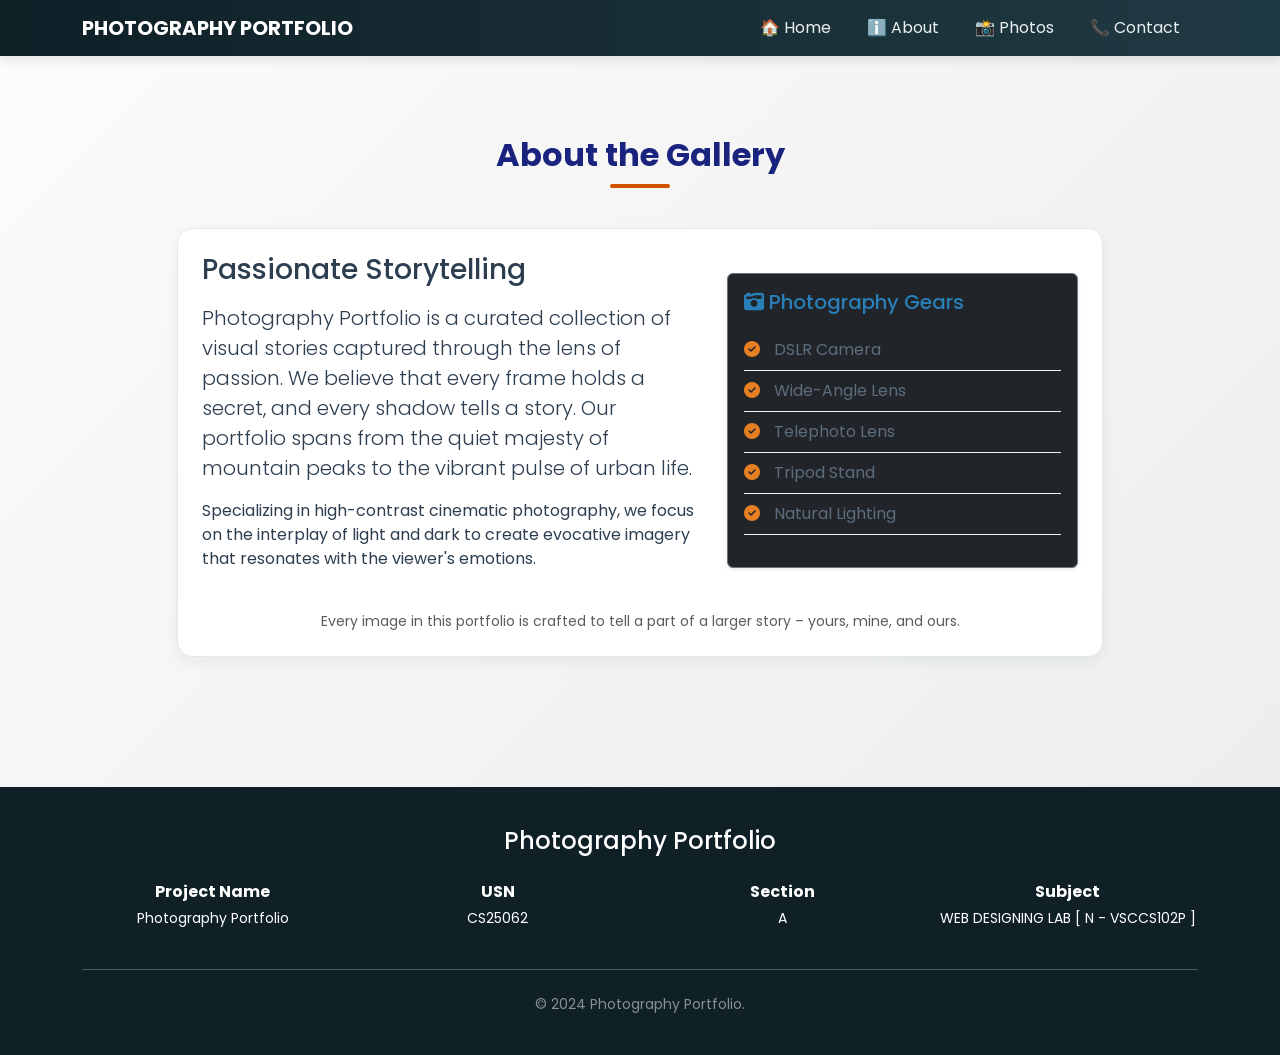
==== about.html @ d5c02a0a "Add about.html for photography portfolio" ====
<!DOCTYPE html>
<html>
<head>
    <title>Photography Portfolio | About</title>
    <meta charset="UTF-8">
    <meta name="viewport" content="width=device-width, initial-scale=1">
    <link href="https://cdn.jsdelivr.net/npm/bootstrap@5.3.0/dist/css/bootstrap.min.css" rel="stylesheet">
    <link rel="stylesheet" href="https://cdnjs.cloudflare.com/ajax/libs/font-awesome/6.4.0/css/all.min.css">
    <link rel="stylesheet" href="style.css">
</head>
<body>
<nav class="navbar navbar-expand-lg navbar-dark sticky-top">
    <div class="container">
        <a class="navbar-brand fw-bold" href="index.html">PHOTOGRAPHY PORTFOLIO</a>
        <button class="navbar-toggler" type="button" data-bs-toggle="collapse" data-bs-target="#navbarNav">
            <span class="navbar-toggler-icon"></span>
        </button>
        <div class="collapse navbar-collapse" id="navbarNav">
            <ul class="navbar-nav ms-auto">
                <li class="nav-item">
                    <a class="nav-link" href="index.html">🏠 Home</a>
                </li>
                <li class="nav-item">
                    <a class="nav-link active" href="about.html">ℹ️ About</a>
                </li>
                <li class="nav-item">
                    <a class="nav-link" href="photos.html">📸 Photos</a>
                </li>
                <li class="nav-item">
                    <a class="nav-link" href="contact.html">📞 Contact</a>
                </li>
            </ul>
        </div>
    </div>
</nav>

<section id="about">
    <div class="container">
        <h2 class="section-title">About the Gallery</h2>
        <div class="row justify-content-center">
            <div class="col-md-10">
                <div class="card p-4">
                    <div class="row align-items-center">
                        <div class="col-md-7">
                            <h3>Passionate Storytelling</h3>
                            <p class="lead mt-3">
                                Photography Portfolio is a curated collection of visual stories captured through the lens of passion. We believe that every frame holds a secret, and every shadow tells a story. Our portfolio spans from the quiet majesty of mountain peaks to the vibrant pulse of urban life.
                            </p>
                            <p>
                                Specializing in high-contrast cinematic photography, we focus on the interplay of light and dark to create evocative imagery that resonates with the viewer's emotions.
                            </p>
                        </div>
                        <div class="col-md-5">
                            <div class="p-3 bg-dark rounded shadow-sm border border-secondary">
                                <h5 class="mb-3 text-info"><i class="fas fa-camera-retro"></i> Photography Gears</h5>
                                <ul class="gear-list p-0">
                                    <li><i class="fas fa-check-circle"></i> DSLR Camera</li>
                                    <li><i class="fas fa-check-circle"></i> Wide-Angle Lens</li>
                                    <li><i class="fas fa-check-circle"></i> Telephoto Lens</li>
                                    <li><i class="fas fa-check-circle"></i> Tripod Stand</li>
                                    <li><i class="fas fa-check-circle"></i> Natural Lighting</li>
                                </ul>
                            </div>
                        </div>
                    </div>
                    <div class="mt-4 text-center small text-muted">
                        Every image in this portfolio is crafted to tell a part of a larger story – yours, mine, and ours.
                    </div>
                </div>
            </div>
        </div>
    </div>
</section>

<footer class="text-white text-center">
    <div class="container">
        <h4 class="mb-4">Photography Portfolio</h4>
        <div class="row">
            <div class="col-md-3">
                <p class="mb-1 fw-bold">Project Name</p>
                <p class="small">Photography Portfolio</p>
            </div>
            <div class="col-md-3">
                <p class="mb-1 fw-bold">USN</p>
                <p class="small">CS25062</p>
            </div>
            <div class="col-md-3">
                <p class="mb-1 fw-bold">Section</p>
                <p class="small">A</p>
            </div>
            <div class="col-md-3">
                <p class="mb-1 fw-bold">Subject</p>
                <p class="small">WEB DESIGNING LAB [ N - VSCCS102P ]</p>
            </div>
        </div>
        <hr class="bg-secondary my-4">
        <p class="mb-0 small opacity-50">© 2024 Photography Portfolio.</p>
    </div>
</footer>

<script src="https://cdn.jsdelivr.net/npm/bootstrap@5.3.0/dist/js/bootstrap.bundle.min.js"></script>
</body>
</html>
---- style.css ----
@import url('https://fonts.googleapis.com/css2?family=Poppins:wght@300;400;600;700&display=swap');

body {
font-family: 'Poppins', sans-serif;
background: linear-gradient(135deg, #fdfbfb 0%, #ebedee 100%);
background-attachment: fixed;
color: #34495e;
margin: 0;
padding: 0;
}

.navbar {
background: linear-gradient(90deg, #0f2027 0%, #203a43 100%) !important;
transition: all 0.3s ease;
box-shadow: 0 4px 10px rgba(0, 0, 0, 0.1);
}

.nav-link {
color: #ecf0f1 !important;
transition: color 0.3s ease, transform 0.3s ease;
margin: 0 10px;
}

.nav-link:hover {
color: #f39c12 !important;
transform: scale(1.1);
}

section {
padding: 80px 0;
}

.card {
background: #ffffff;
border: 1px solid #e1e8ed;
color: #2c3e50;
backdrop-filter: none;
transition: transform 0.4s ease, box-shadow 0.4s ease;
border-radius: 15px;
box-shadow: 0 5px 15px rgba(0, 0, 0, 0.05);
}

.card h3 {
color: #2c3e50;
}

.card:hover {
transform: translateY(-10px) scale(1.02);
box-shadow: 0 15px 40px rgba(0, 0, 0, 0.1);
}

.carousel-item img {
height: 450px;
object-fit: cover;
border-radius: 20px;
}

.carousel {
border-radius: 20px;
overflow: hidden;
box-shadow: 0 10px 25px rgba(0, 0, 0, 0.1);
}

.section-title {
font-weight: 700;
margin-bottom: 40px;
text-align: center;
position: relative;
color: #1a237e;
}

.section-title::after {
content: '';
display: block;
width: 60px;
height: 4px;
background: #d35400;
margin: 10px auto;
border-radius: 2px;
}

.bg-black.bg-opacity-25 {
background-color: rgba(0, 0, 0, 0.03) !important;
}

.map-container {
height: 350px;
border-radius: 15px;
overflow: hidden;
border: 2px solid #e1e8ed;
}

footer {
background: #0f2027;
padding: 40px 0;
margin-top: 50px;
color: #ecf0f1 !important;
}

.gear-list li {
list-style: none;
padding: 8px 0;
border-bottom: 1px solid #f1f1f1;
color: #5d6d7e;
}

.gear-list li i {
color: #e67e22;
margin-right: 10px;
}

.text-info {
color: #2980b9 !important;
}

.smooth-transition {
transition: all 0.4s ease;
}
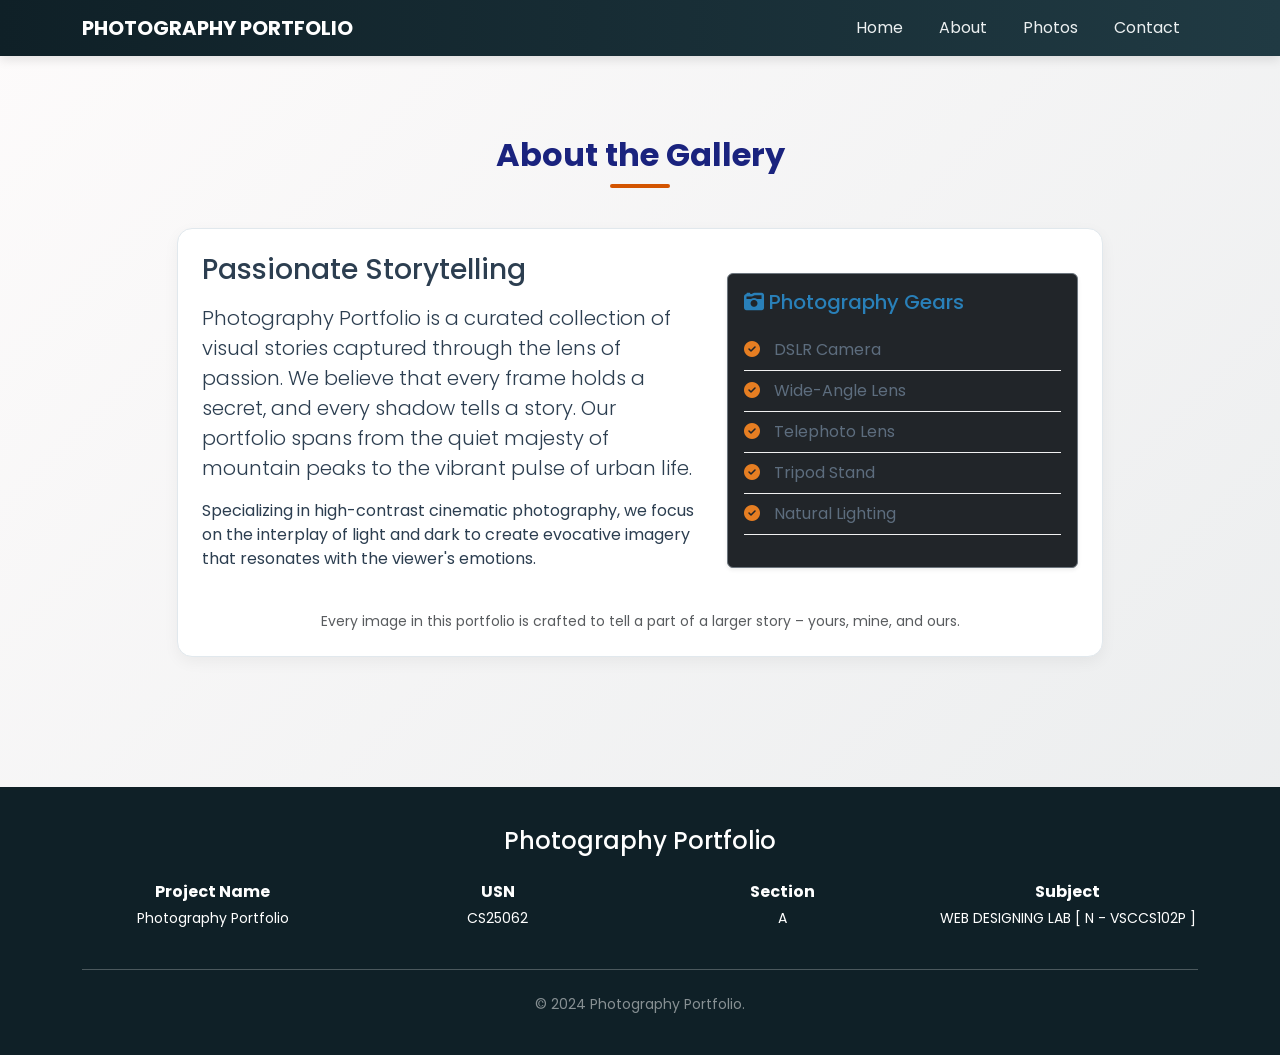
==== commit 8c900113: "Remove emojis from navigation links in about.html" ====
--- a/about.html
+++ b/about.html
@@ -7,6 +7,7 @@
     <link href="https://cdn.jsdelivr.net/npm/bootstrap@5.3.0/dist/css/bootstrap.min.css" rel="stylesheet">
     <link rel="stylesheet" href="https://cdnjs.cloudflare.com/ajax/libs/font-awesome/6.4.0/css/all.min.css">
     <link rel="stylesheet" href="style.css">
+    <link rel="icon" type="image/png" href="favicon.png">
 </head>
 <body>
 <nav class="navbar navbar-expand-lg navbar-dark sticky-top">
@@ -17,19 +18,19 @@
         </button>
         <div class="collapse navbar-collapse" id="navbarNav">
             <ul class="navbar-nav ms-auto">
-                <li class="nav-item">
-                    <a class="nav-link" href="index.html">🏠 Home</a>
-                </li>
-                <li class="nav-item">
-                    <a class="nav-link active" href="about.html">ℹ️ About</a>
-                </li>
-                <li class="nav-item">
-                    <a class="nav-link" href="photos.html">📸 Photos</a>
-                </li>
-                <li class="nav-item">
-                    <a class="nav-link" href="contact.html">📞 Contact</a>
-                </li>
-            </ul>
+    <li class="nav-item">
+        <a class="nav-link" href="index.html"> Home</a>
+    </li>
+    <li class="nav-item">
+        <a class="nav-link active" href="about.html"> About</a>
+    </li>
+    <li class="nav-item">
+        <a class="nav-link" href="photos.html"> Photos</a>
+    </li>
+    <li class="nav-item">
+        <a class="nav-link" href="contact.html"> Contact</a>
+    </li>
+</ul>
         </div>
     </div>
 </nav>
--- a/style.css
+++ b/style.css
@@ -1,118 +1,126 @@
 @import url('https://fonts.googleapis.com/css2?family=Poppins:wght@300;400;600;700&display=swap');
 
 body {
-font-family: 'Poppins', sans-serif;
-background: linear-gradient(135deg, #fdfbfb 0%, #ebedee 100%);
-background-attachment: fixed;
-color: #34495e;
-margin: 0;
-padding: 0;
+    font-family: 'Poppins', sans-serif;
+    background: linear-gradient(135deg, #fdfbfb 0%, #ebedee 100%);
+    background-attachment: fixed;
+    color: #34495e;
+    margin: 0;
+    padding: 0;
 }
 
 .navbar {
-background: linear-gradient(90deg, #0f2027 0%, #203a43 100%) !important;
-transition: all 0.3s ease;
-box-shadow: 0 4px 10px rgba(0, 0, 0, 0.1);
+    background: linear-gradient(90deg, #0f2027 0%, #203a43 100%) !important;
+    transition: all 0.3s ease;
+    box-shadow: 0 4px 10px rgba(0, 0, 0, 0.1);
 }
 
 .nav-link {
-color: #ecf0f1 !important;
-transition: color 0.3s ease, transform 0.3s ease;
-margin: 0 10px;
+    color: #ecf0f1 !important;
+    transition: color 0.3s ease, transform 0.3s ease;
+    margin: 0 10px;
 }
 
 .nav-link:hover {
-color: #f39c12 !important;
-transform: scale(1.1);
+    color: #f39c12 !important;
+    transform: scale(1.1);
 }
 
 section {
-padding: 80px 0;
+    padding: 80px 0;
 }
 
 .card {
-background: #ffffff;
-border: 1px solid #e1e8ed;
-color: #2c3e50;
-backdrop-filter: none;
-transition: transform 0.4s ease, box-shadow 0.4s ease;
-border-radius: 15px;
-box-shadow: 0 5px 15px rgba(0, 0, 0, 0.05);
+    background: #ffffff;
+    border: 1px solid #e1e8ed;
+    color: #2c3e50;
+    backdrop-filter: none;
+    transition: transform 0.4s ease, box-shadow 0.4s ease;
+    border-radius: 15px;
+    box-shadow: 0 5px 15px rgba(0, 0, 0, 0.05);
 }
 
 .card h3 {
-color: #2c3e50;
+    color: #2c3e50;
 }
 
 .card:hover {
-transform: translateY(-10px) scale(1.02);
-box-shadow: 0 15px 40px rgba(0, 0, 0, 0.1);
+    transform: translateY(-10px) scale(1.02);
+    box-shadow: 0 15px 40px rgba(0, 0, 0, 0.1);
 }
 
 .carousel-item img {
-height: 450px;
-object-fit: cover;
-border-radius: 20px;
+    height: 450px;
+    object-fit: cover;
+    border-radius: 20px;
 }
 
 .carousel {
-border-radius: 20px;
-overflow: hidden;
-box-shadow: 0 10px 25px rgba(0, 0, 0, 0.1);
+    border-radius: 20px;
+    overflow: hidden;
+    box-shadow: 0 10px 25px rgba(0, 0, 0, 0.1);
 }
 
 .section-title {
-font-weight: 700;
-margin-bottom: 40px;
-text-align: center;
-position: relative;
-color: #1a237e;
+    font-weight: 700;
+    margin-bottom: 40px;
+    text-align: center;
+    position: relative;
+    color: #1a237e;
 }
 
 .section-title::after {
-content: '';
-display: block;
-width: 60px;
-height: 4px;
-background: #d35400;
-margin: 10px auto;
-border-radius: 2px;
+    content: '';
+    display: block;
+    width: 60px;
+    height: 4px;
+    background: #d35400;
+    margin: 10px auto;
+    border-radius: 2px;
 }
 
 .bg-black.bg-opacity-25 {
-background-color: rgba(0, 0, 0, 0.03) !important;
+    background-color: rgba(0, 0, 0, 0.03) !important;
 }
 
 .map-container {
-height: 350px;
-border-radius: 15px;
-overflow: hidden;
-border: 2px solid #e1e8ed;
+    height: 350px;
+    border-radius: 15px;
+    overflow: hidden;
+    border: 2px solid #e1e8ed;
 }
 
 footer {
-background: #0f2027;
-padding: 40px 0;
-margin-top: 50px;
-color: #ecf0f1 !important;
+    background: #0f2027;
+    padding: 40px 0;
+    margin-top: 50px;
+    color: #ecf0f1 !important;
 }
 
 .gear-list li {
-list-style: none;
-padding: 8px 0;
-border-bottom: 1px solid #f1f1f1;
-color: #5d6d7e;
+    list-style: none;
+    padding: 8px 0;
+    border-bottom: 1px solid #f1f1f1;
+    color: #5d6d7e;
 }
 
 .gear-list li i {
-color: #e67e22;
-margin-right: 10px;
+    color: #e67e22;
+    margin-right: 10px;
 }
 
 .text-info {
-color: #2980b9 !important;
+    color: #2980b9 !important;
 }
 
 .smooth-transition {
-transition: all 0.4s ease;
+    transition: all 0.4s ease;
 }
+
+/* Placeholder slide while Unsplash images load */
+.placeholder-slide {
+    height: 450px;
+    background-color: #f5f5f5;
+    border-radius: 20px;
+    font-size: 0.9rem;
+}
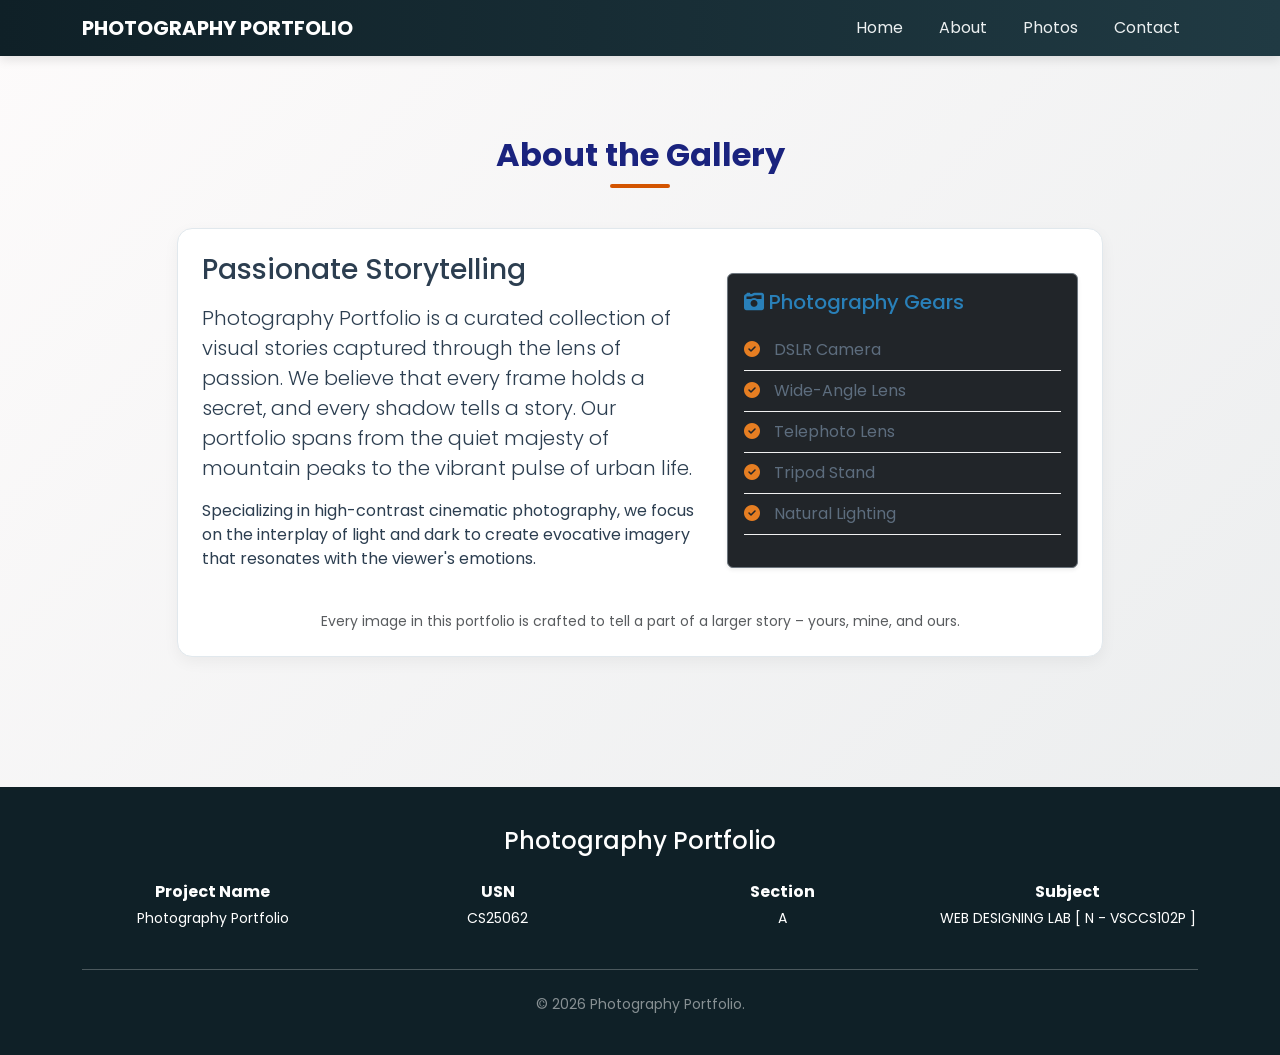
==== commit 4fddb0d1: "Update about.html" ====
--- a/about.html
+++ b/about.html
@@ -95,7 +95,7 @@
             </div>
         </div>
         <hr class="bg-secondary my-4">
-        <p class="mb-0 small opacity-50">© 2024 Photography Portfolio.</p>
+        <p class="mb-0 small opacity-50">© 2026 Photography Portfolio.</p>
     </div>
 </footer>
 
